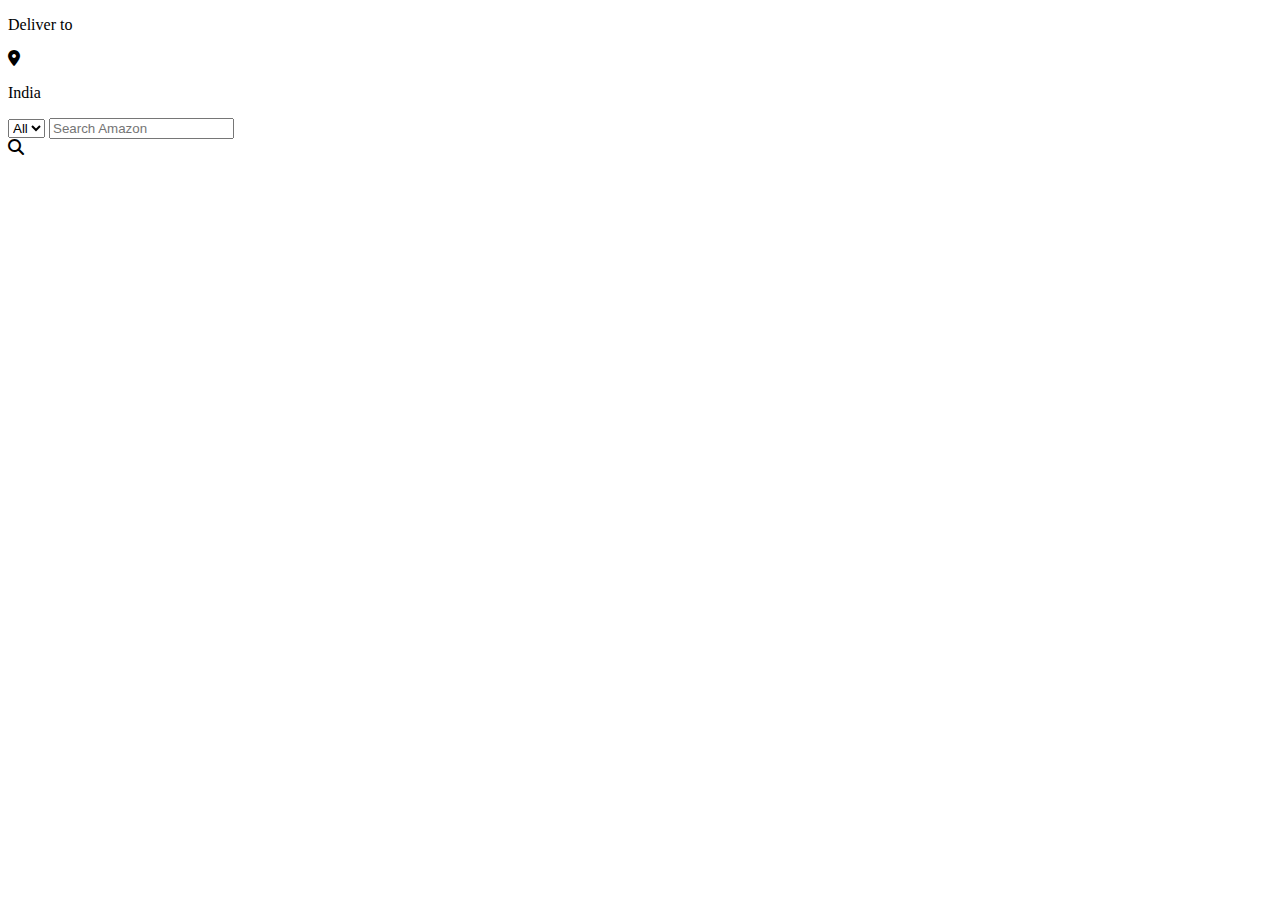
==== amazonclone/index.html @ 6c9d6c40 "nav bar" ====
<!DOCTYPE html>
<html lang="en">
<head>
        <meta charset="UTF-8">
        <meta name="viewport" content="width=device-width, initial-scale=1.0">
        <title>Amazon</title>
        <link rel="stylesheet" href="https://cdnjs.cloudflare.com/ajax/libs/font-awesome/6.7.2/css/all.min.css" integrity="sha512-Evv84Mr4kqVGRNSgIGL/F/aIDqQb7xQ2vcrdIwxfjThSH8CSR7PBEakCr51Ck+w+/U6swU2Im1vVX0SVk9ABhg==" crossorigin="anonymous" referrerpolicy="no-referrer" />
        <link rel="stylesheet" type="text/css" href="styles.css">
</head>
<body>
        <header>
          <div class="navbar">

                <div class="nav-logo border">
                <div class="logo"></div>
                </div>

                <div class="nav-address border">
                        <p class="add-first">Deliver to</p>
                        <div class="add-icon">
                                <i class="fa-solid fa-location-dot"></i>
                                <p class="add-second">India</p>
                        </div>
                </div>

                <div class="nav-search">
                        <select class="search-select">
                                <option>All</option>
                        </select>
                        <input placeholder="Search Amazon " class="search-input">
                        <div class="search-icon">
                        <i class="fa-solid fa-magnifying-glass"></i>
                        </div>
                </div>


          </div>
        </header>   
</body>
</html>
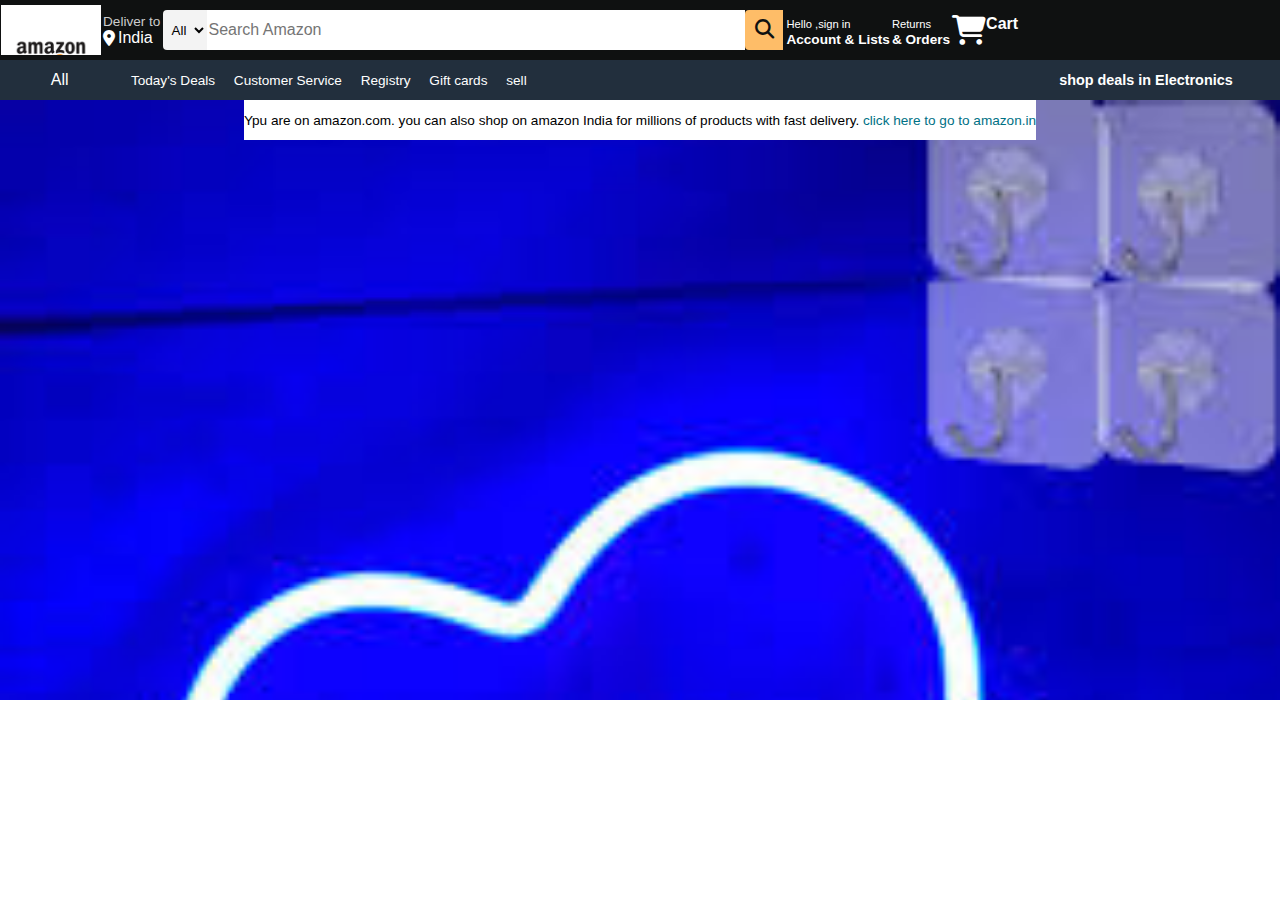
==== commit 24cb2ce5: "added hero section" ====
--- a/amazonclone/index.html
+++ b/amazonclone/index.html
@@ -5,14 +5,14 @@
         <meta name="viewport" content="width=device-width, initial-scale=1.0">
         <title>Amazon</title>
         <link rel="stylesheet" href="https://cdnjs.cloudflare.com/ajax/libs/font-awesome/6.7.2/css/all.min.css" integrity="sha512-Evv84Mr4kqVGRNSgIGL/F/aIDqQb7xQ2vcrdIwxfjThSH8CSR7PBEakCr51Ck+w+/U6swU2Im1vVX0SVk9ABhg==" crossorigin="anonymous" referrerpolicy="no-referrer" />
-        <link rel="stylesheet" type="text/css" href="styles.css">
+        <link rel="stylesheet" type="text/css" href="style.css">
 </head>
 <body>
         <header>
           <div class="navbar">
 
                 <div class="nav-logo border">
-                <div class="logo"></div>
+                <div class="logo"> </div>
                 </div>
 
                 <div class="nav-address border">
@@ -33,8 +33,45 @@
                         </div>
                 </div>
 
+                <div class="nav-signin border">
+                        <p><span>Hello ,sign in</span></p>
+                        <p class="nav-second">Account & Lists</p>
+                </div>
 
-          </div>
-        </header>   
+                <div class="nav-return border">
+                        <p><span>Returns</span></p>
+                        <p class="nav-second">& Orders</p>
+                </div>
+
+               <div class="nav-cart border">
+                <i class="fa-solid fa-cart-shopping "></i>
+                Cart
+                </div>
+        </div>
+                <div class="panel">
+                        <div class="panel-all">
+                                <i class="fa-solid fa-"></i>
+                                All
+                        </div>
+                        <div class="panel-ops">
+                                <p>Today's Deals</p>
+                                <p>Customer Service</p>
+                                <p>Registry</p>
+                                <p>Gift cards</p>
+                                <p>sell</p>
+                        </div>
+                        <div class="panel-deals">
+                                shop deals in Electronics
+                        </div>
+                </div>
+
+           
+        </header> 
+        
+        <div class="hero-section">
+            <div class="hero-msg">
+              <p>Ypu are on amazon.com. you can also shop on amazon India for millions of products with fast delivery.<a> click here to go to amazon.in</a> </p>  
+            </div>
+        </div>
 </body>
 </html>--- a/amazonclone/style.css
+++ b/amazonclone/style.css
@@ -0,0 +1,148 @@
+*{
+        margin:0;
+        font-family: Arial;
+        border:border-box;/*if we */
+}
+
+.navbar{
+        height: 60px;
+        background-color:#0f1111;
+        color:white;
+        display:flex;
+        align-items: center;
+}
+
+.nav-logo{
+        height:50px;
+       width: 100px;
+}
+
+.logo{
+        background-image: url("amazonlogo.png");
+        background-size: cover;       
+        height:50px;
+        width: 100px;
+}
+.border{
+        border: 1.5px solid transparent;
+}
+.border:hover{
+        border: 1.5px solid white;
+}
+
+/* box2*/
+.add-first{
+        color:#cccccc;
+        font-size: 0.85rem;
+        margin: left 15px;
+}
+.add-second{
+        font-size: 1rem;
+        margin-left:3px;
+}
+.add-icon{
+        display:flex;
+        align-items: center;
+}
+
+/*box3*/
+.nav-search{
+        display: flex;
+        justify-content:space-evenly ;
+        width: 620px;
+        height:40px;
+        border-radius: 4px;
+        border:2px solid transparent;
+}
+.search-select{
+        background-color: #f3f3f3;
+        width: 50px;
+        text-align: center;
+        border-top-left-radius: 4px;
+        border-bottom-left-radius: 4px;
+        border:none;
+}
+
+.search-input{
+        width: 100%;
+        font-size:1rem;
+        border:none;
+        }
+
+.search-icon{
+        width: 45px;
+        display: flex;
+        justify-content: center;
+        align-items: center;
+        font-size: 1.2rem;
+        background-color: #febd68;
+        border-top-left-radius: 4px;
+        border-bottom-left-radius: 4px;
+        color:#0f1111
+}
+.nav-search:hover{
+        border: 2px orange;
+}
+
+/* box4*/
+span{
+        font-size: 0.7rem;
+}
+.nav-second{
+        font-size: 0.85rem;
+        font-weight: 700;
+}
+
+.nav-cart i{
+     font-size: 30px; 
+       
+}
+.nav-cart {
+        font-size: 1rem;
+        font-weight: 700; 
+        display: flex;  
+   }
+
+   .panel{
+        height: 40px;
+        background-color: #222f3d;
+        display: flex;
+        color: white;
+        align-items: center;
+        justify-content: space-evenly;
+   }
+   .panel-ops p{
+        display: inline;
+        margin-left:15px;
+
+   }
+   .panel-ops{
+        width:70%;
+        font-size:0.85rem;
+   }
+   .panel-deals{
+        font-size:0.9rem;
+        font-weight:700;
+   }
+
+   .hero-section{
+        background-image: url("hero-section1.jpeg");
+        background-size: cover;
+        height: 600px;
+        display:flex;
+        justify-content: center;
+   }
+
+    .hero-msg{
+     background-color: white;   
+     color: black;
+     height:40px;
+     display: flex;
+     align-items: center;
+     justify-content: center;
+     font-size:0.85rem;
+   }
+
+   .hero-msg a{
+       color:#007185; 
+   }
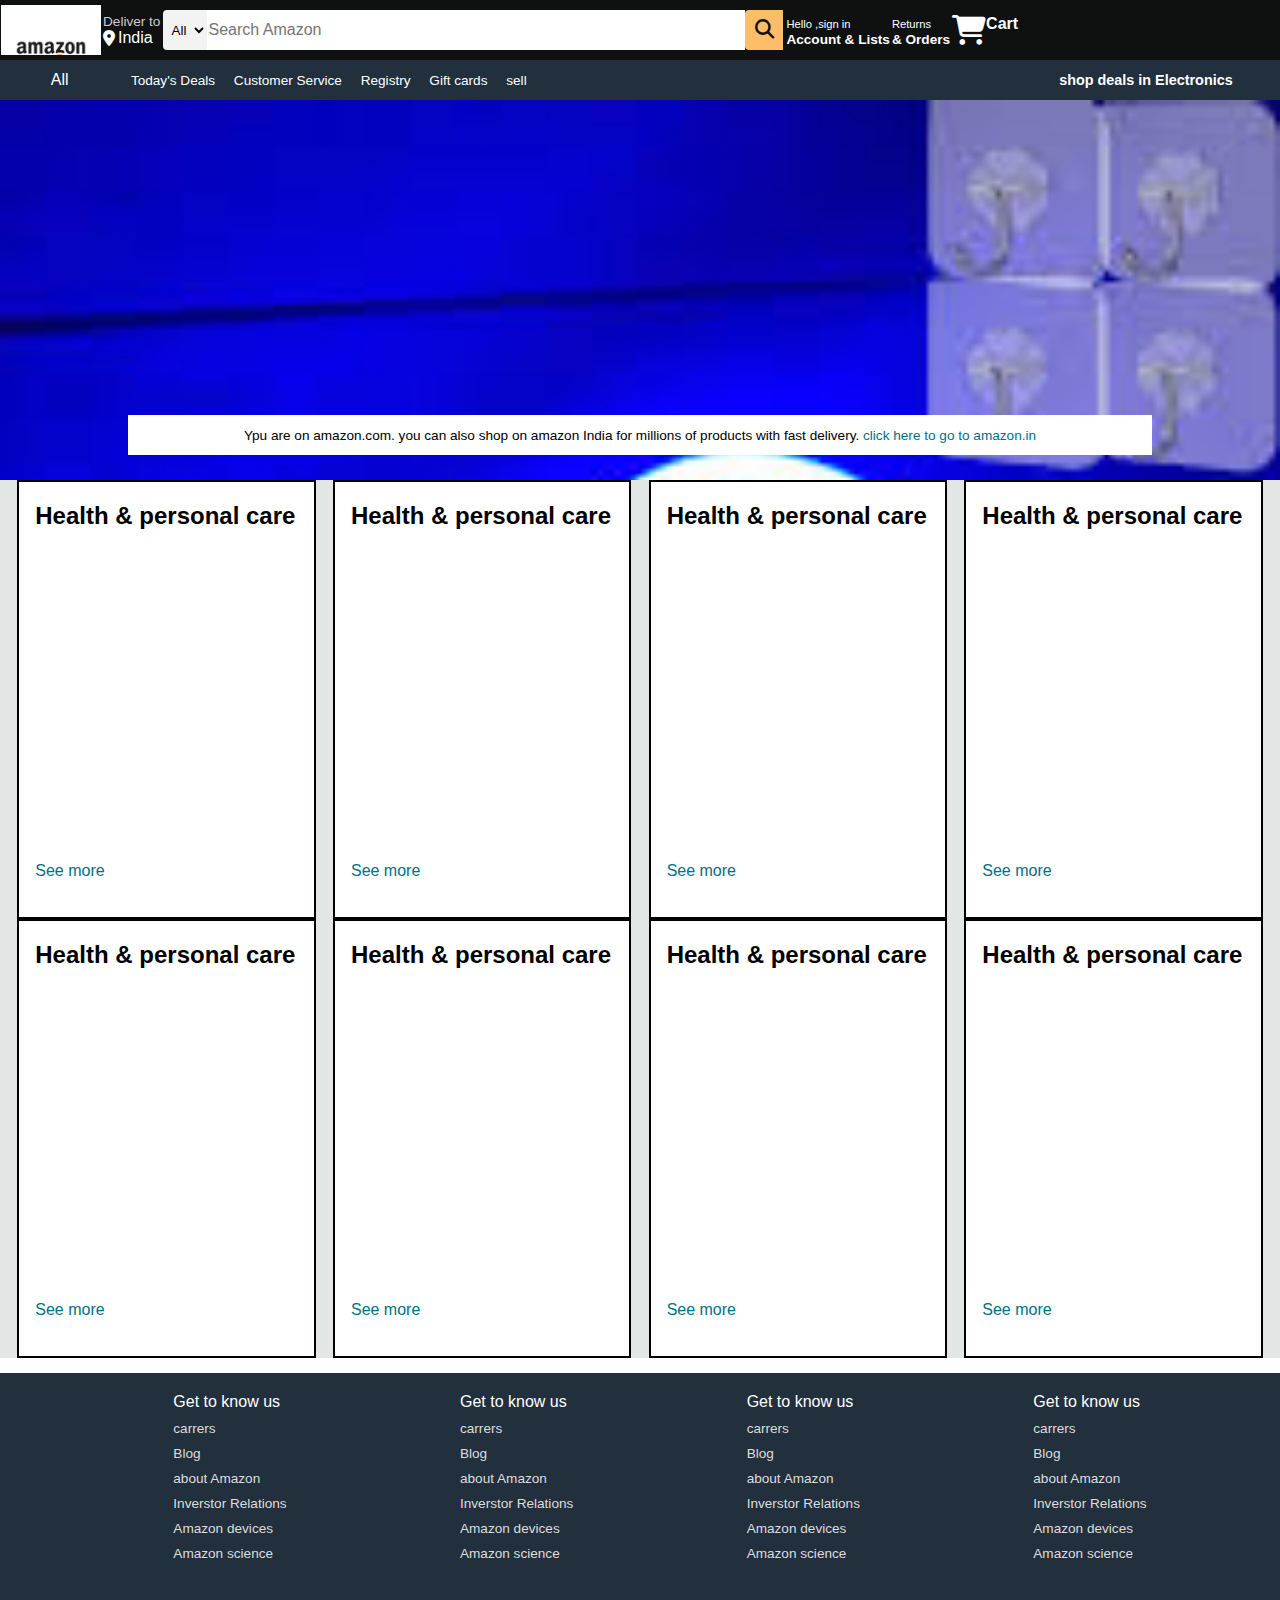
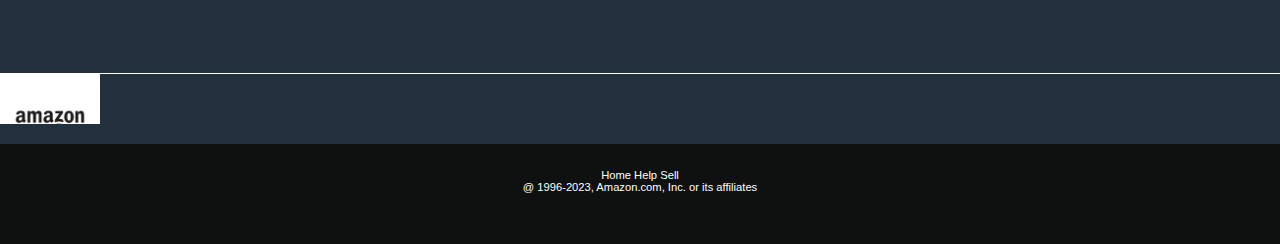
==== commit 2851da62: "added footer" ====
--- a/amazonclone/index.html
+++ b/amazonclone/index.html
@@ -73,5 +73,123 @@
               <p>Ypu are on amazon.com. you can also shop on amazon India for millions of products with fast delivery.<a> click here to go to amazon.in</a> </p>  
             </div>
         </div>
+
+        <div class="shop-section">
+                <div class="box1 box">
+                       <div class="box-content">
+                        <h2>Health & personal care</h2>
+                        <div class="box-img" style="background-image:url('box1_image.jpg');"></div>
+                        <p>See more</p>
+                       </div>
+                </div>
+                <div class="box2 box">
+                        <div class="box-content">
+                                <h2>Health & personal care</h2>
+                                <div class="box-img" style="background-image:url('box1_image.jpg');"></div>
+                                <p>See more</p>
+                               </div>
+                </div>
+                <div class="box3 box">
+                        <div class="box-content">
+                                <h2>Health & personal care</h2>
+                                <div class="box-img" style="background-image:url('box1_image.jpg');"></div>
+                                <p>See more</p>
+                               </div>
+                </div>
+                <div class="box4 box">
+                        <div class="box-content">
+                                <h2>Health & personal care</h2>
+                                <div class="box-img" style="background-image:url('box1_image.jpg');"></div>
+                                <p>See more</p>
+                               </div>
+                </div>
+
+                <div class="box1 box">
+                        <div class="box-content">
+                         <h2>Health & personal care</h2>
+                         <div class="box-img" style="background-image:url('box1_image.jpg');"></div>
+                         <p>See more</p>
+                        </div>
+                 </div>
+                 <div class="box2 box">
+                         <div class="box-content">
+                                 <h2>Health & personal care</h2>
+                                 <div class="box-img" style="background-image:url('box1_image.jpg');"></div>
+                                 <p>See more</p>
+                                </div>
+                 </div>
+                 <div class="box3 box">
+                         <div class="box-content">
+                                 <h2>Health & personal care</h2>
+                                 <div class="box-img" style="background-image:url('box1_image.jpg');"></div>
+                                 <p>See more</p>
+                                </div>
+                 </div>
+                 <div class="box4 box">
+                         <div class="box-content">
+                                 <h2>Health & personal care</h2>
+                                 <div class="box-img" style="background-image:url('box1_image.jpg');"></div>
+                                 <p>See more</p>
+                                </div>
+                 </div>
+        </div>
+
+        <!-- footer -->
+         <footer>
+                <div class="foot-panel2">
+                        <ul>
+                                <p>Get to know us</p>
+                                <a>carrers</a>
+                                <a>Blog</a>
+                                <a>about Amazon</a>
+                                <a>Inverstor Relations</a>
+                                <a>Amazon devices</a>
+                                <a>Amazon science</a>
+                        </ul>
+                        <ul>
+                                <p>Get to know us</p>
+                                <a>carrers</a>
+                                <a>Blog</a>
+                                <a>about Amazon</a>
+                                <a>Inverstor Relations</a>
+                                <a>Amazon devices</a>
+                                <a>Amazon science</a>
+                        </ul>
+                        <ul>
+                                <p>Get to know us</p>
+                                <a>carrers</a>
+                                <a>Blog</a>
+                                <a>about Amazon</a>
+                                <a>Inverstor Relations</a>
+                                <a>Amazon devices</a>
+                                <a>Amazon science</a>
+                        </ul>
+                        <ul>
+                                <p>Get to know us</p>
+                                <a>carrers</a>
+                                <a>Blog</a>
+                                <a>about Amazon</a>
+                                <a>Inverstor Relations</a>
+                                <a>Amazon devices</a>
+                                <a>Amazon science</a>
+                        </ul>
+                </div>
+
+                <div class="foot-panel3">
+                        <div class="logo"></div>
+                </div>
+
+                <div class="foot-panel4">
+                        <div class="pages">
+                                <a>Home</a>
+                                <a>Help</a>
+                                <a>Sell</a>
+                            
+                        </div>
+                        <div class="copyright">
+                               @ 1996-2023, Amazon.com, Inc. or its affiliates
+                        </div>
+                </div>
+         </footer>
 </body>
 </html>--- a/amazonclone/style.css
+++ b/amazonclone/style.css
@@ -128,9 +128,10 @@
    .hero-section{
         background-image: url("hero-section1.jpeg");
         background-size: cover;
-        height: 600px;
+        height: 380px;
         display:flex;
         justify-content: center;
+        align-items:flex-end;
    }
 
     .hero-msg{
@@ -141,8 +142,106 @@
      align-items: center;
      justify-content: center;
      font-size:0.85rem;
+     width:80%;
+     margin-bottom:25px;
    }
 
    .hero-msg a{
        color:#007185; 
    }
+
+   /*shop section*/
+   .shop-section{
+        display:flex;
+        flex-wrap: wrap;
+        justify-content: space-evenly;
+        background-color: #e2e7e6;
+   }
+
+   .box{
+        border:2px solid black;
+        height: 400px;
+        width: 23%;
+        background-color: white;
+        padding: 20px 0px 15px;
+   }
+   .box-img{
+        height:300px;
+        background-size:cover;
+        margin-top:1rem;
+        margin-bottom:1rem;
+   }
+
+   .box-content{
+        margin-left:1rem;
+        margin-right:1rem;
+   }
+   .box-content p{
+     color:#007185;
+   }
+
+   footer{
+        margin-top: 15px;
+   }
+
+   .foot-panel1{
+        background-color: #37475a;
+        color: white;
+        height: 50px;
+        display:flex;
+        justify-content:center;
+        align-items: center;
+        font-size:0.85rem;
+   }
+
+   .foot-panel2{
+        background-color: #222f3d;
+        color: white;
+        height: 300px;
+        display:flex;
+        justify-content:space-evenly;
+   }
+
+   .foot-panel4{
+        background-color: #0f1111;
+        color: white;
+        height: 100px;
+   }
+
+   ul{
+        margin-top: 20px;
+   }
+
+   ul a{
+        display :block;
+        font-size: 0.85rem;
+        margin-top:10px;
+        color: #dddddd;
+   }
+
+   .foot-panel3{
+        background-color: #222f3d;
+        color: white;
+        border-top:0.5px solid white;
+        height:70px;
+   }
+
+   .logo{
+        background-image: url("amazonlogo.png");
+        background-size: cover;       
+        height:50px;
+        width: 100px;
+   }
+
+   .pages{
+        font-size:0.7rem;
+        text-align: center;
+        padding-top:25px;
+   }
+
+   .copyright{
+        font-size:0.7rem;
+        text-align: center;
+   }
+
+
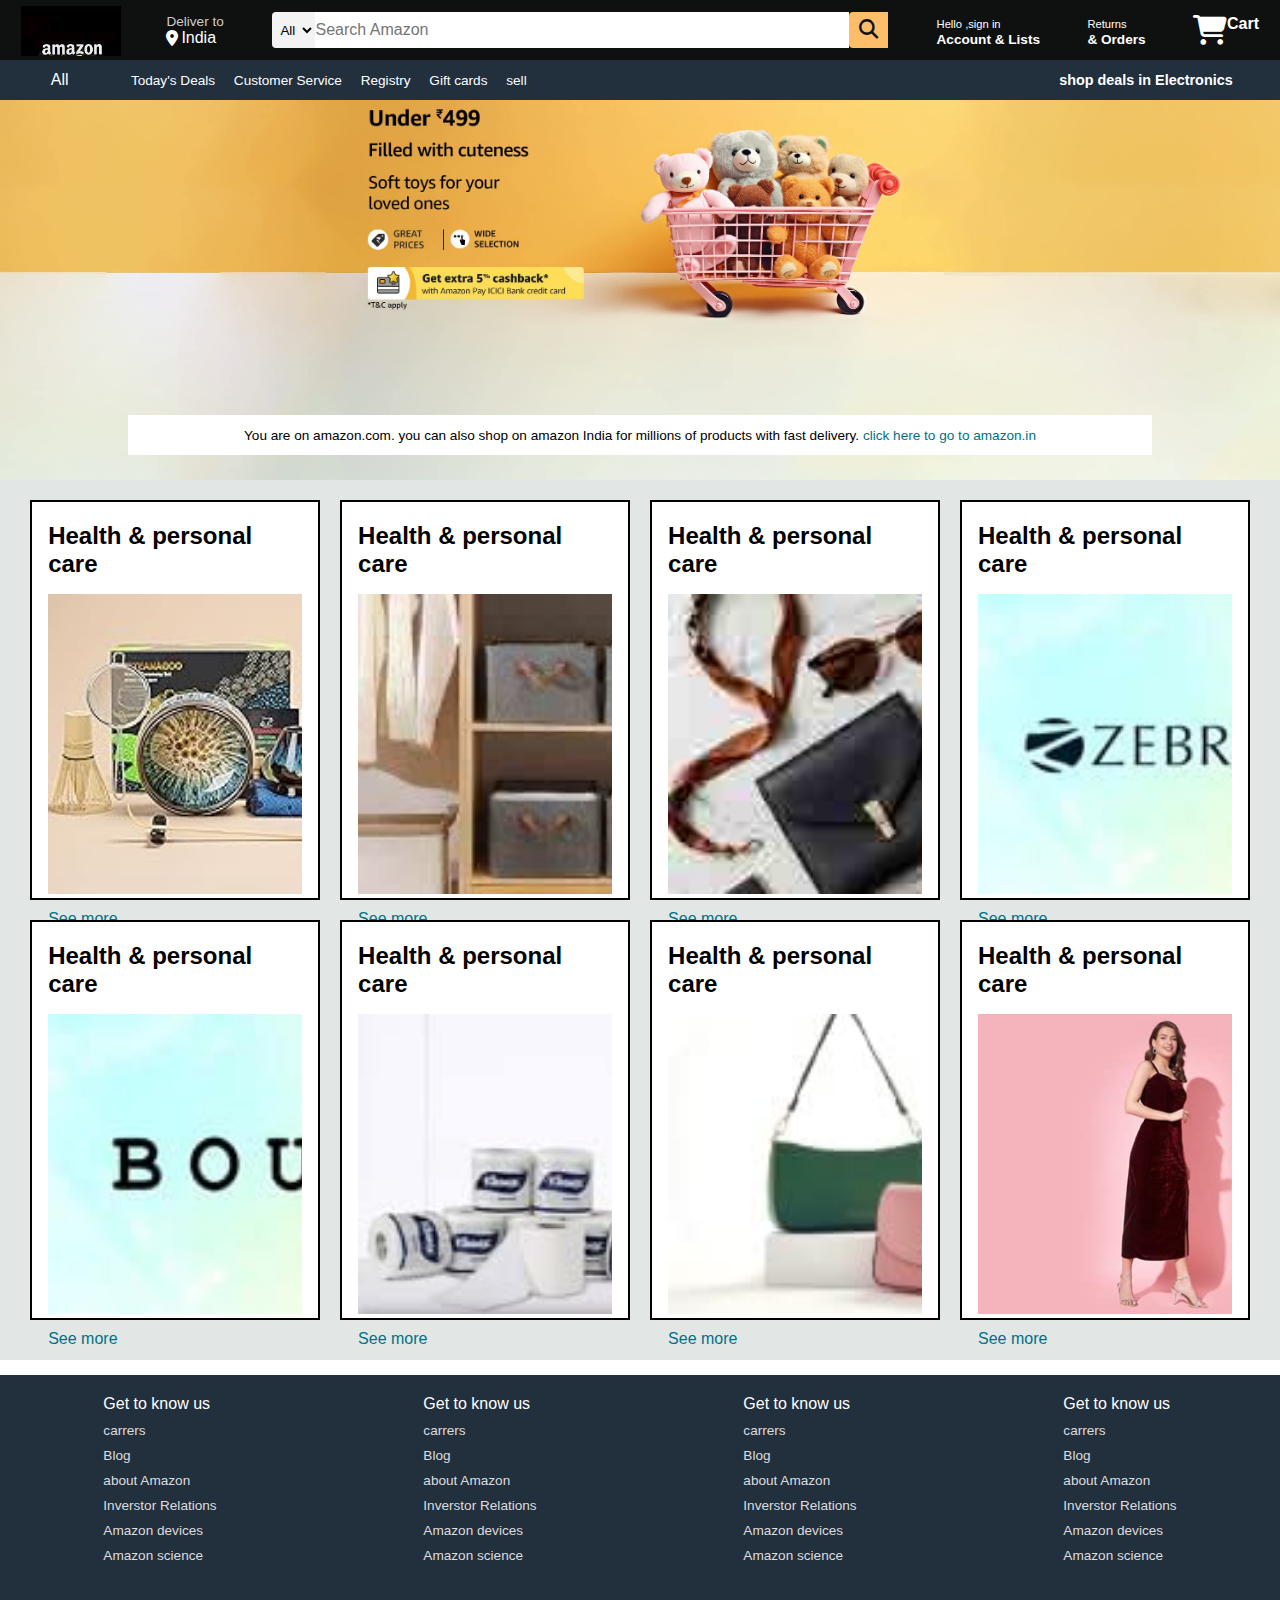
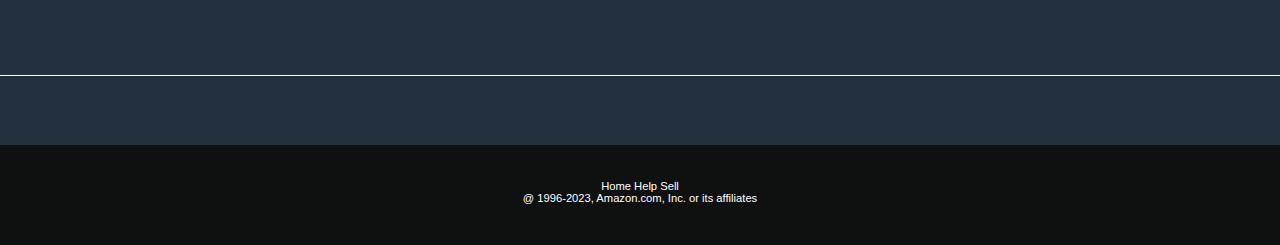
==== commit 0ef15957: "completed footer section and amazon clone" ====
--- a/amazonclone/index.html
+++ b/amazonclone/index.html
@@ -12,8 +12,9 @@
           <div class="navbar">
 
                 <div class="nav-logo border">
-                <div class="logo"> </div>
-                </div>
+                        <div class="logo" style="background-image: url('amazonlogo.jpeg');  height: 50px; width: 100px;"> </div>
+                    </div>
+                    
 
                 <div class="nav-address border">
                         <p class="add-first">Deliver to</p>
@@ -70,7 +71,7 @@
         
         <div class="hero-section">
             <div class="hero-msg">
-              <p>Ypu are on amazon.com. you can also shop on amazon India for millions of products with fast delivery.<a> click here to go to amazon.in</a> </p>  
+              <p>You are on amazon.com. you can also shop on amazon India for millions of products with fast delivery.<a> click here to go to amazon.in</a> </p>  
             </div>
         </div>
 
@@ -78,28 +79,28 @@
                 <div class="box1 box">
                        <div class="box-content">
                         <h2>Health & personal care</h2>
-                        <div class="box-img" style="background-image:url('box1_image.jpg');"></div>
+                        <div class="box-img" style="background-image:url('boximage1.jpg');"></div>
                         <p>See more</p>
                        </div>
                 </div>
                 <div class="box2 box">
                         <div class="box-content">
                                 <h2>Health & personal care</h2>
-                                <div class="box-img" style="background-image:url('box1_image.jpg');"></div>
+                                <div class="box-img" style="background-image:url('boximage2.jpg');"></div>
                                 <p>See more</p>
                                </div>
                 </div>
                 <div class="box3 box">
                         <div class="box-content">
                                 <h2>Health & personal care</h2>
-                                <div class="box-img" style="background-image:url('box1_image.jpg');"></div>
+                                <div class="box-img" style="background-image:url('boximage3.jpg');"></div>
                                 <p>See more</p>
                                </div>
                 </div>
                 <div class="box4 box">
                         <div class="box-content">
                                 <h2>Health & personal care</h2>
-                                <div class="box-img" style="background-image:url('box1_image.jpg');"></div>
+                                <div class="box-img" style="background-image:url('boximage4.jpg');"></div>
                                 <p>See more</p>
                                </div>
                 </div>
@@ -107,28 +108,28 @@
                 <div class="box1 box">
                         <div class="box-content">
                          <h2>Health & personal care</h2>
-                         <div class="box-img" style="background-image:url('box1_image.jpg');"></div>
+                         <div class="box-img" style="background-image:url('boximage5.jpg');"></div>
                          <p>See more</p>
                         </div>
                  </div>
                  <div class="box2 box">
                          <div class="box-content">
                                  <h2>Health & personal care</h2>
-                                 <div class="box-img" style="background-image:url('box1_image.jpg');"></div>
+                                 <div class="box-img" style="background-image:url('boximage6.jpg');"></div>
                                  <p>See more</p>
                                 </div>
                  </div>
                  <div class="box3 box">
                          <div class="box-content">
                                  <h2>Health & personal care</h2>
-                                 <div class="box-img" style="background-image:url('box1_image.jpg');"></div>
+                                 <div class="box-img" style="background-image:url('boximage7.jpg');"></div>
                                  <p>See more</p>
                                 </div>
                  </div>
                  <div class="box4 box">
                          <div class="box-content">
                                  <h2>Health & personal care</h2>
-                                 <div class="box-img" style="background-image:url('box1_image.jpg');"></div>
+                                 <div class="box-img" style="background-image:url('boximage8.jpg');"></div>
                                  <p>See more</p>
                                 </div>
                  </div>
@@ -176,7 +177,10 @@
                 </div>
 
                 <div class="foot-panel3">
-                        <div class="logo"></div>
+                       
+                                <div class="logo"> </div>
+                            
+                            
                 </div>
 
                 <div class="foot-panel4">
--- a/amazonclone/style.css
+++ b/amazonclone/style.css
@@ -1,6 +1,8 @@
 *{
         margin:0;
-        font-family: Arial;
+        padding: 0;
+        box-sizing: border-box;
+        font-family: 'Roboto', sans-serif;
         border:border-box;/*if we */
 }
 
@@ -10,6 +12,8 @@
         color:white;
         display:flex;
         align-items: center;
+        justify-content: space-between;
+        padding: 0 20px;
 }
 
 .nav-logo{
@@ -18,7 +22,7 @@
 }
 
 .logo{
-        background-image: url("amazonlogo.png");
+        background-image: url("amazon.jpeg");
         background-size: cover;       
         height:50px;
         width: 100px;
@@ -126,7 +130,7 @@
    }
 
    .hero-section{
-        background-image: url("hero-section1.jpeg");
+        background-image: url("herosection1.jpg");
         background-size: cover;
         height: 380px;
         display:flex;
@@ -156,6 +160,7 @@
         flex-wrap: wrap;
         justify-content: space-evenly;
         background-color: #e2e7e6;
+        padding: 20px 10px;
    }
 
    .box{
@@ -164,7 +169,12 @@
         width: 23%;
         background-color: white;
         padding: 20px 0px 15px;
-   }
+        margin-bottom: 20px;
+   }
+   .box:hover {
+     transform: translateY(-10px);
+     box-shadow: 0 8px 12px rgba(0, 0, 0, 0.2);
+ }
    .box-img{
         height:300px;
         background-size:cover;
@@ -199,13 +209,18 @@
         color: white;
         height: 300px;
         display:flex;
-        justify-content:space-evenly;
-   }
+        justify-content:space-around;
+   }
+   .foot-panel2 ul a:hover {
+     color: #febd69;
+ }
 
    .foot-panel4{
         background-color: #0f1111;
         color: white;
         height: 100px;
+        padding: 10px 0;
+        font-size: 0.8rem;
    }
 
    ul{
@@ -244,4 +259,3 @@
         text-align: center;
    }
 
-
